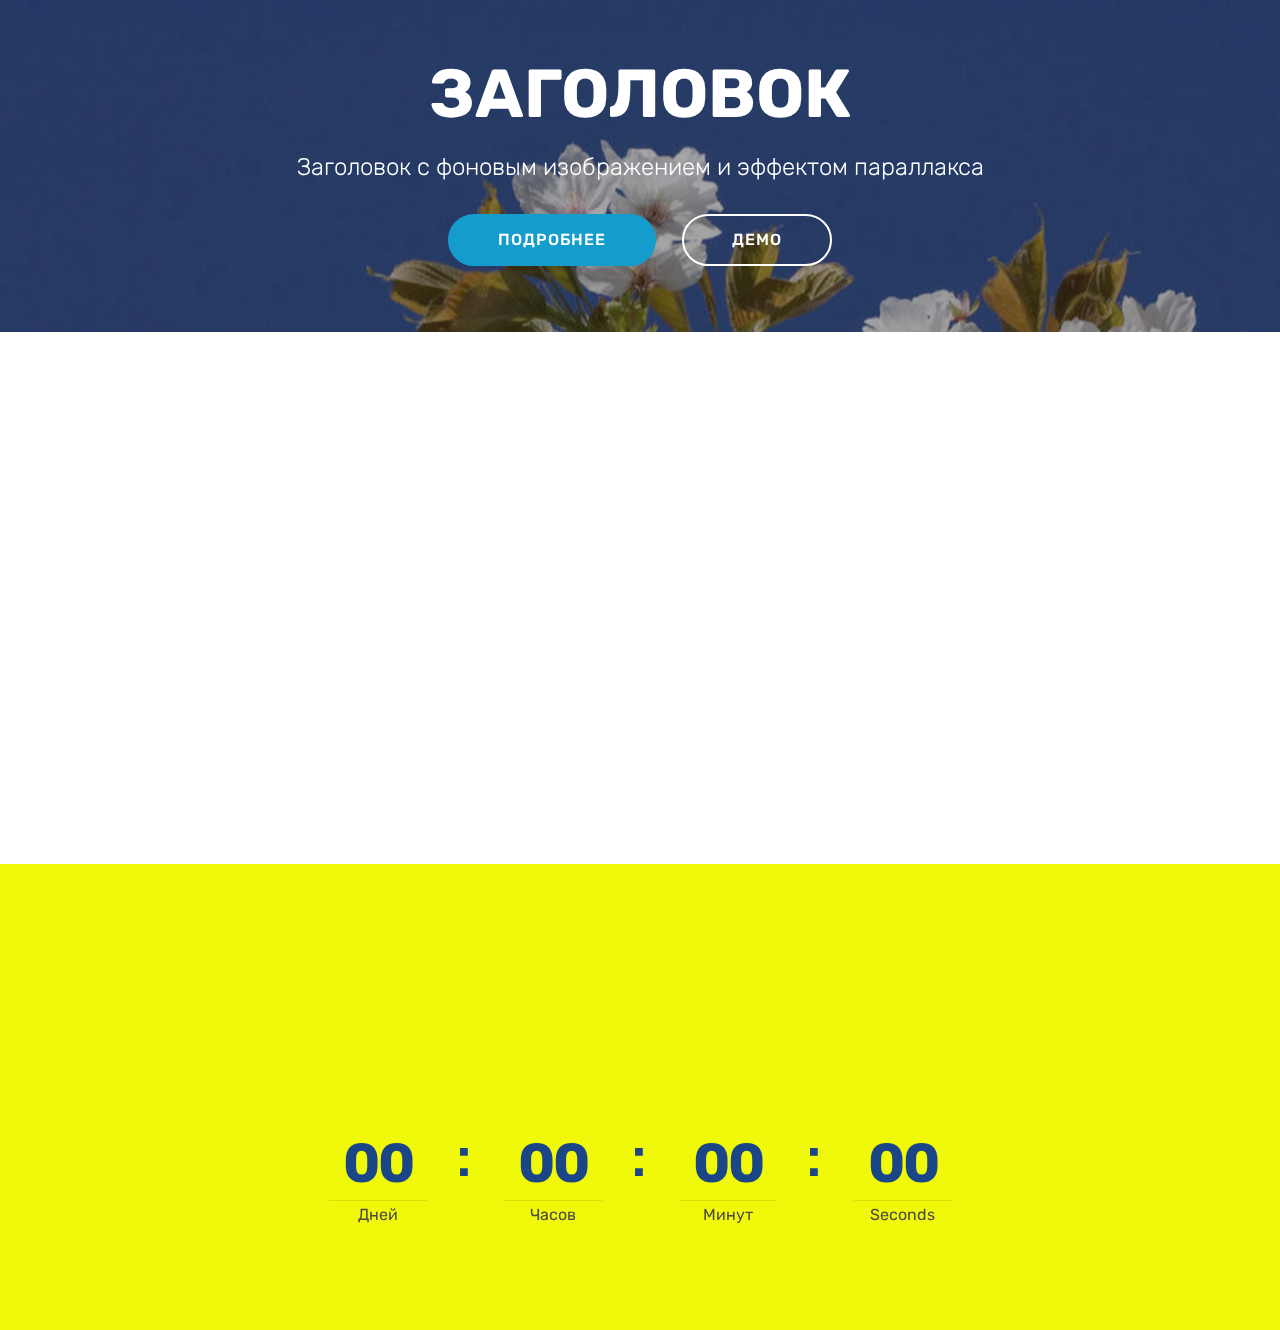
==== index.html @ d710094d "create github pages" ====
<!DOCTYPE html>
<html  >
<head>
  <!-- Site made with Mobirise Website Builder v4.9.6, https://mobirise.com -->
  <meta charset="UTF-8">
  <meta http-equiv="X-UA-Compatible" content="IE=edge">
  <meta name="generator" content="Mobirise v4.9.6, mobirise.com">
  <meta name="viewport" content="width=device-width, initial-scale=1, minimum-scale=1">
  <link rel="shortcut icon" href="assets/images/dizayni.ru-itunes-128x128.png" type="image/x-icon">
  <meta name="description" content="">
  
  <title>Тестовая страница</title>
  <link rel="stylesheet" href="assets/tether/tether.min.css">
  <link rel="stylesheet" href="assets/bootstrap/css/bootstrap.min.css">
  <link rel="stylesheet" href="assets/bootstrap/css/bootstrap-grid.min.css">
  <link rel="stylesheet" href="assets/bootstrap/css/bootstrap-reboot.min.css">
  <link rel="stylesheet" href="assets/animatecss/animate.min.css">
  <link rel="stylesheet" href="assets/theme/css/style.css">
  <link rel="stylesheet" href="assets/mobirise/css/mbr-additional.css" type="text/css">
  
  
  
</head>
<body>
  <section class="mbr-section content5 cid-rkLyUu34Sv mbr-parallax-background" id="content5-8">

    

    <div class="mbr-overlay" style="opacity: 0.4; background-color: rgb(35, 35, 35);">
    </div>

    <div class="container">
        <div class="media-container-row">
            <div class="title col-12 col-md-8">
                <h2 class="align-center mbr-bold mbr-white pb-3 mbr-fonts-style display-1">
                    ЗАГОЛОВОК
                </h2>
                <h3 class="mbr-section-subtitle align-center mbr-light mbr-white pb-3 mbr-fonts-style display-5">
                    Заголовок с фоновым изображением и эффектом параллакса
                </h3>
                
                <div class="mbr-section-btn align-center"><a class="btn btn-primary display-4" href="https://mobirise.co">ПОДРОБНЕЕ</a>
                    <a class="btn btn-white-outline display-4" href="https://mobirise.co">ДЕМО</a></div>
            </div>
        </div>
    </div>
</section>

<section class="engine"><a href="https://mobirise.info/l">free site templates</a></section><section class="cid-rkLtHoH36u" id="video1-3">

    
    
    <figure class="mbr-figure align-center container">
        <div class="video-block" style="width: 66%;">
            <div><iframe class="mbr-embedded-video" src="https://www.youtube.com/embed/PzGkDRF1ZFI?rel=0&amp;amp;showinfo=0&amp;autoplay=0&amp;loop=1&amp;playlist=PzGkDRF1ZFI" width="1280" height="720" frameborder="0" allowfullscreen></iframe></div>
        </div>
    </figure>
</section>

<section class="countdown1 cid-rkLwOmsMza" id="countdown1-7">
    
    
    
    <div class="container ">
        <h2 class="mbr-section-title pb-3 align-center mbr-fonts-style display-2">
            Таймер
        </h2>
        <h3 class="mbr-section-subtitle align-center mbr-fonts-style display-5"><strong>Внимание</strong> после окончание таймера цена выростит</h3>
        
    </div>
    <div class="container countdown-cont align-center">
        <div class="daysCountdown" title="Дней"></div>
        <div class="hoursCountdown" title="Часов"></div> 
        <div class="minutesCountdown" title="Минут"></div> 
        <div class="secondsCountdown" title="Seconds"></div>
        <div class="countdown pt-5 mt-2" data-due-date="2019/03/17"> 
        </div>
    </div>
</section>


  <script src="assets/web/assets/jquery/jquery.min.js"></script>
  <script src="assets/popper/popper.min.js"></script>
  <script src="assets/tether/tether.min.js"></script>
  <script src="assets/bootstrap/js/bootstrap.min.js"></script>
  <script src="assets/smoothscroll/smooth-scroll.js"></script>
  <script src="assets/parallax/jarallax.min.js"></script>
  <script src="assets/viewportchecker/jquery.viewportchecker.js"></script>
  <script src="assets/countdown/jquery.countdown.min.js"></script>
  <script src="assets/theme/js/script.js"></script>
  
  
  <input name="animation" type="hidden">
   <div id="scrollToTop" class="scrollToTop mbr-arrow-up"><a style="text-align: center;"><i class="mbr-arrow-up-icon mbr-arrow-up-icon-cm cm-icon cm-icon-smallarrow-up"></i></a></div>
  </body>
</html>
---- assets/theme/css/style.css ----
/*!
 * Mobirise v4 theme (https://mobirise.com/)
 * Copyright 2017 Mobirise
 */
section {
  background-color: #eeeeee; }

section,
.container,
.container-fluid {
  position: relative;
  word-wrap: break-word; }

a.mbr-iconfont:hover {
  text-decoration: none; }

.article .lead p, .article .lead ul, .article .lead ol, .article .lead pre, .article .lead blockquote {
  margin-bottom: 0; }

a {
  font-style: normal;
  font-weight: 400;
  cursor: pointer; }
  a, a:hover {
    text-decoration: none; }

figure {
  margin-bottom: 0; }

body {
  color: #232323; }

h1, h2, h3, h4, h5, h6,
.h1, .h2, .h3, .h4, .h5, .h6,
.display-1, .display-2, .display-3, .display-4 {
  line-height: 1;
  word-break: break-word;
  word-wrap: break-word; }

b, strong {
  font-weight: bold; }

blockquote {
  padding: 10px 0 10px 20px;
  position: relative;
  border-left: 2px solid;
  border-color: #ff3366; }

input:-webkit-autofill, input:-webkit-autofill:hover, input:-webkit-autofill:focus, input:-webkit-autofill:active {
  transition-delay: 9999s;
  transition-property: background-color, color; }

textarea[type="hidden"] {
  display: none; }

body {
  position: relative; }

section {
  background-position: 50% 50%;
  background-repeat: no-repeat;
  background-size: cover; }
  section .mbr-background-video,
  section .mbr-background-video-preview {
    position: absolute;
    bottom: 0;
    left: 0;
    right: 0;
    top: 0; }

.hidden {
  visibility: hidden; }

.mbr-z-index20 {
  z-index: 20; }

/*! Base colors */
.mbr-white {
  color: #ffffff; }

.mbr-black {
  color: #000000; }

.mbr-bg-white {
  background-color: #ffffff; }

.mbr-bg-black {
  background-color: #000000; }

/*! Text-aligns */
.align-left {
  text-align: left; }

.align-center {
  text-align: center; }

.align-right {
  text-align: right; }

@media (max-width: 767px) {
  .align-left, .align-center, .align-right, .mbr-section-btn, .mbr-section-title {
    text-align: center; } }
/*! Font-weight  */
.mbr-light {
  font-weight: 300; }

.mbr-regular {
  font-weight: 400; }

.mbr-semibold {
  font-weight: 500; }

.mbr-bold {
  font-weight: 700; }

/*! Media  */
.media-size-item {
  -webkit-flex: 1 1 auto;
  -moz-flex: 1 1 auto;
  -ms-flex: 1 1 auto;
  -o-flex: 1 1 auto;
  flex: 1 1 auto; }

.media-content {
  -webkit-flex-basis: 100%;
  flex-basis: 100%; }

.media-container-row {
  display: -ms-flexbox;
  display: -webkit-flex;
  display: flex;
  -webkit-flex-direction: row;
  -ms-flex-direction: row;
  flex-direction: row;
  -webkit-flex-wrap: wrap;
  -ms-flex-wrap: wrap;
  flex-wrap: wrap;
  -webkit-justify-content: center;
  -ms-flex-pack: center;
  justify-content: center;
  -webkit-align-content: center;
  -ms-flex-line-pack: center;
  align-content: center;
  -webkit-align-items: start;
  -ms-flex-align: start;
  align-items: start; }
  .media-container-row .media-size-item {
    width: 400px; }

.media-container-column {
  display: -ms-flexbox;
  display: -webkit-flex;
  display: flex;
  -webkit-flex-direction: column;
  -ms-flex-direction: column;
  flex-direction: column;
  -webkit-flex-wrap: wrap;
  -ms-flex-wrap: wrap;
  flex-wrap: wrap;
  -webkit-justify-content: center;
  -ms-flex-pack: center;
  justify-content: center;
  -webkit-align-content: center;
  -ms-flex-line-pack: center;
  align-content: center;
  -webkit-align-items: stretch;
  -ms-flex-align: stretch;
  align-items: stretch; }
  .media-container-column > * {
    width: 100%; }

@media (min-width: 992px) {
  .media-container-row {
    -webkit-flex-wrap: nowrap;
    -ms-flex-wrap: nowrap;
    flex-wrap: nowrap; } }
figure {
  overflow: hidden; }

figure[mbr-media-size] {
  transition: width 0.1s; }

.mbr-figure img, .mbr-figure iframe {
  display: block;
  width: 100%; }

.card {
  background-color: transparent;
  border: none; }

.card-img {
  text-align: center;
  flex-shrink: 0;
  -webkit-flex-shrink: 0; }

.media {
  max-width: 100%;
  margin: 0 auto; }

.mbr-figure {
  -ms-flex-item-align: center;
  -ms-grid-row-align: center;
  -webkit-align-self: center;
  align-self: center; }

.media-container > div {
  max-width: 100%; }

.mbr-figure img, .card-img img {
  width: 100%; }

@media (max-width: 991px) {
  .media-size-item {
    width: auto !important; }

  .media {
    width: auto; }

  .mbr-figure {
    width: 100% !important; } }
/*! Buttons */
.mbr-section-btn {
  margin-left: -.25rem;
  margin-right: -.25rem;
  font-size: 0; }

nav .mbr-section-btn {
  margin-left: 0rem;
  margin-right: 0rem; }

/*! Btn icon margin */
.btn .mbr-iconfont, .btn.btn-sm .mbr-iconfont {
  cursor: pointer;
  margin-right: 0.5rem; }

.btn.btn-md .mbr-iconfont, .btn.btn-md .mbr-iconfont {
  margin-right: 0.8rem; }

.mbr-regular {
  font-weight: 400; }

.mbr-semibold {
  font-weight: 500; }

.mbr-bold {
  font-weight: 700; }

[type="submit"] {
  -webkit-appearance: none; }

/*! Full-screen */
.mbr-fullscreen .mbr-overlay {
  min-height: 100vh; }

.mbr-fullscreen {
  display: flex;
  display: -webkit-flex;
  display: -moz-flex;
  display: -ms-flex;
  display: -o-flex;
  align-items: center;
  -webkit-align-items: center;
  min-height: 100vh;
  padding-top: 3rem;
  padding-bottom: 3rem; }

/*! Map */
.map {
  height: 25rem;
  position: relative; }
  .map iframe {
    width: 100%;
    height: 100%; }

/* Form */
.form-asterisk {
  font-family: initial;
  position: absolute;
  top: -2px;
  font-weight: normal; }

/*! Scroll to top arrow */
.mbr-arrow-up {
  bottom: 25px;
  right: 90px;
  position: fixed;
  text-align: right;
  z-index: 5000;
  color: #ffffff;
  font-size: 32px;
  transform: rotate(180deg);
  -webkit-transform: rotate(180deg); }

.mbr-arrow-up a {
  background: rgba(0, 0, 0, 0.2);
  border-radius: 3px;
  color: #fff;
  display: inline-block;
  height: 60px;
  width: 60px;
  outline-style: none !important;
  position: relative;
  text-decoration: none;
  transition: all .3s ease-in-out;
  cursor: pointer;
  text-align: center; }
  .mbr-arrow-up a:hover {
    background-color: rgba(0, 0, 0, 0.4); }
  .mbr-arrow-up a i {
    line-height: 60px; }

.mbr-arrow-up-icon {
  display: block;
  color: #fff; }

.mbr-arrow-up-icon::before {
  content: "\203a";
  display: inline-block;
  font-family: serif;
  font-size: 32px;
  line-height: 1;
  font-style: normal;
  position: relative;
  top: 6px;
  left: -4px;
  -webkit-transform: rotate(-90deg);
  transform: rotate(-90deg); }

/*! Arrow Down */
.mbr-arrow {
  position: absolute;
  bottom: 45px;
  left: 50%;
  width: 60px;
  height: 60px;
  cursor: pointer;
  background-color: rgba(80, 80, 80, 0.5);
  border-radius: 50%;
  -webkit-transform: translateX(-50%);
  transform: translateX(-50%); }
  .mbr-arrow > a {
    display: inline-block;
    text-decoration: none;
    outline-style: none;
    -webkit-animation: arrowdown 1.7s ease-in-out infinite;
    animation: arrowdown 1.7s ease-in-out infinite; }
    .mbr-arrow > a > i {
      position: absolute;
      top: -2px;
      left: 15px;
      font-size: 2rem; }

@keyframes arrowdown {
  0% {
    transform: translateY(0px);
    -webkit-transform: translateY(0px); }
  50% {
    transform: translateY(-5px);
    -webkit-transform: translateY(-5px); }
  100% {
    transform: translateY(0px);
    -webkit-transform: translateY(0px); } }
@-webkit-keyframes arrowdown {
  0% {
    transform: translateY(0px);
    -webkit-transform: translateY(0px); }
  50% {
    transform: translateY(-5px);
    -webkit-transform: translateY(-5px); }
  100% {
    transform: translateY(0px);
    -webkit-transform: translateY(0px); } }
@media (max-width: 500px) {
  .mbr-arrow-up {
    left: 50%;
    right: auto;
    transform: translateX(-50%) rotate(180deg);
    -webkit-transform: translateX(-50%) rotate(180deg); } }
/*Gradients animation*/
@keyframes gradient-animation {
  from {
    background-position: 0% 100%;
    animation-timing-function: ease-in-out; }
  to {
    background-position: 100% 0%;
    animation-timing-function: ease-in-out; } }
@-webkit-keyframes gradient-animation {
  from {
    background-position: 0% 100%;
    animation-timing-function: ease-in-out; }
  to {
    background-position: 100% 0%;
    animation-timing-function: ease-in-out; } }
.bg-gradient {
  background-size: 200% 200%;
  animation: gradient-animation 5s infinite alternate;
  -webkit-animation: gradient-animation 5s infinite alternate; }

.menu .navbar-brand {
  display: -webkit-flex; }
  .menu .navbar-brand span {
    display: flex;
    display: -webkit-flex; }
  .menu .navbar-brand .navbar-caption-wrap {
    display: -webkit-flex; }
  .menu .navbar-brand .navbar-logo img {
    display: -webkit-flex; }
@media (min-width: 768px) and (max-width: 991px) {
  .menu .navbar-toggleable-sm .navbar-nav {
    display: -webkit-box;
    display: -webkit-flex;
    display: -ms-flexbox; } }
@media (min-width: 992px) {
  .menu .navbar-nav.nav-dropdown {
    display: -webkit-flex; }
  .menu .navbar-toggleable-sm .navbar-collapse {
    display: -webkit-flex !important; } }
@media (max-width: 767px) {
  .menu .navbar-collapse {
    max-height: 80vh; }
  .menu .dropdown-menu {
    max-height: 60vh; } }

.navbar {
  display: -webkit-flex;
  -webkit-flex-wrap: wrap;
  -webkit-align-items: center;
  -webkit-justify-content: space-between; }

.navbar-collapse {
  -webkit-flex-basis: 100%;
  -webkit-flex-grow: 1;
  -webkit-align-items: center; }

.nav-dropdown .link {
  padding: .667em 1.667em !important;
  margin: 0 !important; }

.nav {
  display: -webkit-flex;
  -webkit-flex-wrap: wrap; }

.row {
  display: -webkit-flex;
  -webkit-flex-wrap: wrap; }

.justify-content-center {
  -webkit-justify-content: center; }

.form-inline {
  display: -webkit-flex;
  -webkit-flex-flow: row wrap;
  -webkit-align-items: center; }

.card-wrapper {
  -webkit-flex: 1; }

.carousel-control {
  z-index: 10;
  display: -webkit-flex;
  -webkit-align-items: center;
  -webkit-justify-content: center; }

.carousel-controls {
  display: -webkit-flex; }

.media {
  display: -webkit-flex; }

.jq-selectbox__select {
  padding: 1.07em .5em;
  position: absolute;
  top: 0;
  left: 0;
  width: 100%; }

.jq-selectbox__dropdown {
  position: absolute;
  top: 100% !important;
  left: 0 !important;
  width: 100% !important; }

.jq-selectbox__trigger-arrow {
  transform: translateY(-50%); }

.jq-selectbox li {
  padding: 1.07em .5em; }

/*# sourceMappingURL=style.css.map */
.engine {
	position: absolute;
	text-indent: -2400px;
	text-align: center;
	padding: 0;
	top: 0;
	left: -2400px;
}
---- assets/mobirise/css/mbr-additional.css ----
@import url(https://fonts.googleapis.com/css?family=Rubik:300,300i,400,400i,500,500i,700,700i,900,900i);





body {
  font-style: normal;
  line-height: 1.5;
}
.mbr-section-title {
  font-style: normal;
  line-height: 1.2;
}
.mbr-section-subtitle {
  line-height: 1.3;
}
.mbr-text {
  font-style: normal;
  line-height: 1.6;
}
.display-1 {
  font-family: 'Rubik', sans-serif;
  font-size: 4.25rem;
}
.display-1 > .mbr-iconfont {
  font-size: 6.8rem;
}
.display-2 {
  font-family: 'Rubik', sans-serif;
  font-size: 3rem;
}
.display-2 > .mbr-iconfont {
  font-size: 4.8rem;
}
.display-4 {
  font-family: 'Rubik', sans-serif;
  font-size: 1rem;
}
.display-4 > .mbr-iconfont {
  font-size: 1.6rem;
}
.display-5 {
  font-family: 'Rubik', sans-serif;
  font-size: 1.5rem;
}
.display-5 > .mbr-iconfont {
  font-size: 2.4rem;
}
.display-7 {
  font-family: 'Rubik', sans-serif;
  font-size: 1rem;
}
.display-7 > .mbr-iconfont {
  font-size: 1.6rem;
}
/* ---- Fluid typography for mobile devices ---- */
/* 1.4 - font scale ratio ( bootstrap == 1.42857 ) */
/* 100vw - current viewport width */
/* (48 - 20)  48 == 48rem == 768px, 20 == 20rem == 320px(minimal supported viewport) */
/* 0.65 - min scale variable, may vary */
@media (max-width: 768px) {
  .display-1 {
    font-size: 3.4rem;
    font-size: calc( 2.1374999999999997rem + (4.25 - 2.1374999999999997) * ((100vw - 20rem) / (48 - 20)));
    line-height: calc( 1.4 * (2.1374999999999997rem + (4.25 - 2.1374999999999997) * ((100vw - 20rem) / (48 - 20))));
  }
  .display-2 {
    font-size: 2.4rem;
    font-size: calc( 1.7rem + (3 - 1.7) * ((100vw - 20rem) / (48 - 20)));
    line-height: calc( 1.4 * (1.7rem + (3 - 1.7) * ((100vw - 20rem) / (48 - 20))));
  }
  .display-4 {
    font-size: 0.8rem;
    font-size: calc( 1rem + (1 - 1) * ((100vw - 20rem) / (48 - 20)));
    line-height: calc( 1.4 * (1rem + (1 - 1) * ((100vw - 20rem) / (48 - 20))));
  }
  .display-5 {
    font-size: 1.2rem;
    font-size: calc( 1.175rem + (1.5 - 1.175) * ((100vw - 20rem) / (48 - 20)));
    line-height: calc( 1.4 * (1.175rem + (1.5 - 1.175) * ((100vw - 20rem) / (48 - 20))));
  }
}
/* Buttons */
.btn {
  font-weight: 500;
  border-width: 2px;
  font-style: normal;
  letter-spacing: 1px;
  margin: .4rem .8rem;
  white-space: normal;
  -webkit-transition: all 0.3s ease-in-out;
  -moz-transition: all 0.3s ease-in-out;
  transition: all 0.3s ease-in-out;
  display: inline-flex;
  align-items: center;
  justify-content: center;
  word-break: break-word;
  -webkit-align-items: center;
  -webkit-justify-content: center;
  display: -webkit-inline-flex;
  padding: 1rem 3rem;
  border-radius: 3px;
}
.btn-sm {
  font-weight: 500;
  letter-spacing: 1px;
  -webkit-transition: all 0.3s ease-in-out;
  -moz-transition: all 0.3s ease-in-out;
  transition: all 0.3s ease-in-out;
  padding: 0.6rem 1.5rem;
  border-radius: 3px;
}
.btn-md {
  font-weight: 500;
  letter-spacing: 1px;
  margin: .4rem .8rem !important;
  -webkit-transition: all 0.3s ease-in-out;
  -moz-transition: all 0.3s ease-in-out;
  transition: all 0.3s ease-in-out;
  padding: 1rem 3rem;
  border-radius: 3px;
}
.btn-lg {
  font-weight: 500;
  letter-spacing: 1px;
  margin: .4rem .8rem !important;
  -webkit-transition: all 0.3s ease-in-out;
  -moz-transition: all 0.3s ease-in-out;
  transition: all 0.3s ease-in-out;
  padding: 1.2rem 3.2rem;
  border-radius: 3px;
}
.bg-primary {
  background-color: #149dcc !important;
}
.bg-success {
  background-color: #f7ed4a !important;
}
.bg-info {
  background-color: #82786e !important;
}
.bg-warning {
  background-color: #1a4587 !important;
}
.bg-danger {
  background-color: #b1a374 !important;
}
.btn-primary,
.btn-primary:active {
  background-color: #149dcc !important;
  border-color: #149dcc !important;
  color: #ffffff !important;
}
.btn-primary:hover,
.btn-primary:focus,
.btn-primary.focus,
.btn-primary.active {
  color: #ffffff !important;
  background-color: #0d6786 !important;
  border-color: #0d6786 !important;
}
.btn-primary.disabled,
.btn-primary:disabled {
  color: #ffffff !important;
  background-color: #0d6786 !important;
  border-color: #0d6786 !important;
}
.btn-secondary,
.btn-secondary:active {
  background-color: #ff3366 !important;
  border-color: #ff3366 !important;
  color: #ffffff !important;
}
.btn-secondary:hover,
.btn-secondary:focus,
.btn-secondary.focus,
.btn-secondary.active {
  color: #ffffff !important;
  background-color: #e50039 !important;
  border-color: #e50039 !important;
}
.btn-secondary.disabled,
.btn-secondary:disabled {
  color: #ffffff !important;
  background-color: #e50039 !important;
  border-color: #e50039 !important;
}
.btn-info,
.btn-info:active {
  background-color: #82786e !important;
  border-color: #82786e !important;
  color: #ffffff !important;
}
.btn-info:hover,
.btn-info:focus,
.btn-info.focus,
.btn-info.active {
  color: #ffffff !important;
  background-color: #59524b !important;
  border-color: #59524b !important;
}
.btn-info.disabled,
.btn-info:disabled {
  color: #ffffff !important;
  background-color: #59524b !important;
  border-color: #59524b !important;
}
.btn-success,
.btn-success:active {
  background-color: #f7ed4a !important;
  border-color: #f7ed4a !important;
  color: #3f3c03 !important;
}
.btn-success:hover,
.btn-success:focus,
.btn-success.focus,
.btn-success.active {
  color: #3f3c03 !important;
  background-color: #eadd0a !important;
  border-color: #eadd0a !important;
}
.btn-success.disabled,
.btn-success:disabled {
  color: #3f3c03 !important;
  background-color: #eadd0a !important;
  border-color: #eadd0a !important;
}
.btn-warning,
.btn-warning:active {
  background-color: #1a4587 !important;
  border-color: #1a4587 !important;
  color: #ffffff !important;
}
.btn-warning:hover,
.btn-warning:focus,
.btn-warning.focus,
.btn-warning.active {
  color: #ffffff !important;
  background-color: #0e2447 !important;
  border-color: #0e2447 !important;
}
.btn-warning.disabled,
.btn-warning:disabled {
  color: #ffffff !important;
  background-color: #0e2447 !important;
  border-color: #0e2447 !important;
}
.btn-danger,
.btn-danger:active {
  background-color: #b1a374 !important;
  border-color: #b1a374 !important;
  color: #ffffff !important;
}
.btn-danger:hover,
.btn-danger:focus,
.btn-danger.focus,
.btn-danger.active {
  color: #ffffff !important;
  background-color: #8b7d4e !important;
  border-color: #8b7d4e !important;
}
.btn-danger.disabled,
.btn-danger:disabled {
  color: #ffffff !important;
  background-color: #8b7d4e !important;
  border-color: #8b7d4e !important;
}
.btn-white {
  color: #333333 !important;
}
.btn-white,
.btn-white:active {
  background-color: #ffffff !important;
  border-color: #ffffff !important;
  color: #808080 !important;
}
.btn-white:hover,
.btn-white:focus,
.btn-white.focus,
.btn-white.active {
  color: #808080 !important;
  background-color: #d9d9d9 !important;
  border-color: #d9d9d9 !important;
}
.btn-white.disabled,
.btn-white:disabled {
  color: #808080 !important;
  background-color: #d9d9d9 !important;
  border-color: #d9d9d9 !important;
}
.btn-black,
.btn-black:active {
  background-color: #333333 !important;
  border-color: #333333 !important;
  color: #ffffff !important;
}
.btn-black:hover,
.btn-black:focus,
.btn-black.focus,
.btn-black.active {
  color: #ffffff !important;
  background-color: #0d0d0d !important;
  border-color: #0d0d0d !important;
}
.btn-black.disabled,
.btn-black:disabled {
  color: #ffffff !important;
  background-color: #0d0d0d !important;
  border-color: #0d0d0d !important;
}
.btn-primary-outline,
.btn-primary-outline:active {
  background: none;
  border-color: #0b566f;
  color: #0b566f;
}
.btn-primary-outline:hover,
.btn-primary-outline:focus,
.btn-primary-outline.focus,
.btn-primary-outline.active {
  color: #ffffff;
  background-color: #149dcc;
  border-color: #149dcc;
}
.btn-primary-outline.disabled,
.btn-primary-outline:disabled {
  color: #ffffff !important;
  background-color: #149dcc !important;
  border-color: #149dcc !important;
}
.btn-secondary-outline,
.btn-secondary-outline:active {
  background: none;
  border-color: #cc0033;
  color: #cc0033;
}
.btn-secondary-outline:hover,
.btn-secondary-outline:focus,
.btn-secondary-outline.focus,
.btn-secondary-outline.active {
  color: #ffffff;
  background-color: #ff3366;
  border-color: #ff3366;
}
.btn-secondary-outline.disabled,
.btn-secondary-outline:disabled {
  color: #ffffff !important;
  background-color: #ff3366 !important;
  border-color: #ff3366 !important;
}
.btn-info-outline,
.btn-info-outline:active {
  background: none;
  border-color: #4b453f;
  color: #4b453f;
}
.btn-info-outline:hover,
.btn-info-outline:focus,
.btn-info-outline.focus,
.btn-info-outline.active {
  color: #ffffff;
  background-color: #82786e;
  border-color: #82786e;
}
.btn-info-outline.disabled,
.btn-info-outline:disabled {
  color: #ffffff !important;
  background-color: #82786e !important;
  border-color: #82786e !important;
}
.btn-success-outline,
.btn-success-outline:active {
  background: none;
  border-color: #d2c609;
  color: #d2c609;
}
.btn-success-outline:hover,
.btn-success-outline:focus,
.btn-success-outline.focus,
.btn-success-outline.active {
  color: #3f3c03;
  background-color: #f7ed4a;
  border-color: #f7ed4a;
}
.btn-success-outline.disabled,
.btn-success-outline:disabled {
  color: #3f3c03 !important;
  background-color: #f7ed4a !important;
  border-color: #f7ed4a !important;
}
.btn-warning-outline,
.btn-warning-outline:active {
  background: none;
  border-color: #0a1931;
  color: #0a1931;
}
.btn-warning-outline:hover,
.btn-warning-outline:focus,
.btn-warning-outline.focus,
.btn-warning-outline.active {
  color: #ffffff;
  background-color: #1a4587;
  border-color: #1a4587;
}
.btn-warning-outline.disabled,
.btn-warning-outline:disabled {
  color: #ffffff !important;
  background-color: #1a4587 !important;
  border-color: #1a4587 !important;
}
.btn-danger-outline,
.btn-danger-outline:active {
  background: none;
  border-color: #7a6e45;
  color: #7a6e45;
}
.btn-danger-outline:hover,
.btn-danger-outline:focus,
.btn-danger-outline.focus,
.btn-danger-outline.active {
  color: #ffffff;
  background-color: #b1a374;
  border-color: #b1a374;
}
.btn-danger-outline.disabled,
.btn-danger-outline:disabled {
  color: #ffffff !important;
  background-color: #b1a374 !important;
  border-color: #b1a374 !important;
}
.btn-black-outline,
.btn-black-outline:active {
  background: none;
  border-color: #000000;
  color: #000000;
}
.btn-black-outline:hover,
.btn-black-outline:focus,
.btn-black-outline.focus,
.btn-black-outline.active {
  color: #ffffff;
  background-color: #333333;
  border-color: #333333;
}
.btn-black-outline.disabled,
.btn-black-outline:disabled {
  color: #ffffff !important;
  background-color: #333333 !important;
  border-color: #333333 !important;
}
.btn-white-outline,
.btn-white-outline:active,
.btn-white-outline.active {
  background: none;
  border-color: #ffffff;
  color: #ffffff;
}
.btn-white-outline:hover,
.btn-white-outline:focus,
.btn-white-outline.focus {
  color: #333333;
  background-color: #ffffff;
  border-color: #ffffff;
}
.text-primary {
  color: #149dcc !important;
}
.text-secondary {
  color: #ff3366 !important;
}
.text-success {
  color: #f7ed4a !important;
}
.text-info {
  color: #82786e !important;
}
.text-warning {
  color: #1a4587 !important;
}
.text-danger {
  color: #b1a374 !important;
}
.text-white {
  color: #ffffff !important;
}
.text-black {
  color: #000000 !important;
}
a.text-primary:hover,
a.text-primary:focus {
  color: #0b566f !important;
}
a.text-secondary:hover,
a.text-secondary:focus {
  color: #cc0033 !important;
}
a.text-success:hover,
a.text-success:focus {
  color: #d2c609 !important;
}
a.text-info:hover,
a.text-info:focus {
  color: #4b453f !important;
}
a.text-warning:hover,
a.text-warning:focus {
  color: #0a1931 !important;
}
a.text-danger:hover,
a.text-danger:focus {
  color: #7a6e45 !important;
}
a.text-white:hover,
a.text-white:focus {
  color: #b3b3b3 !important;
}
a.text-black:hover,
a.text-black:focus {
  color: #4d4d4d !important;
}
.alert-success {
  background-color: #70c770;
}
.alert-info {
  background-color: #82786e;
}
.alert-warning {
  background-color: #1a4587;
}
.alert-danger {
  background-color: #b1a374;
}
.mbr-section-btn a.btn:not(.btn-form) {
  border-radius: 100px;
}
.mbr-section-btn a.btn:not(.btn-form):hover,
.mbr-section-btn a.btn:not(.btn-form):focus {
  box-shadow: none !important;
}
.mbr-section-btn a.btn:not(.btn-form):hover,
.mbr-section-btn a.btn:not(.btn-form):focus {
  box-shadow: 0 10px 40px 0 rgba(0, 0, 0, 0.2) !important;
  -webkit-box-shadow: 0 10px 40px 0 rgba(0, 0, 0, 0.2) !important;
}
.mbr-gallery-filter li a {
  border-radius: 100px !important;
}
.mbr-gallery-filter li.active .btn {
  background-color: #149dcc;
  border-color: #149dcc;
  color: #ffffff;
}
.mbr-gallery-filter li.active .btn:focus {
  box-shadow: none;
}
.nav-tabs .nav-link {
  border-radius: 100px !important;
}
.btn-form {
  border-radius: 0;
}
.btn-form:hover {
  cursor: pointer;
}
a,
a:hover {
  color: #149dcc;
}
.mbr-plan-header.bg-primary .mbr-plan-subtitle,
.mbr-plan-header.bg-primary .mbr-plan-price-desc {
  color: #b4e6f8;
}
.mbr-plan-header.bg-success .mbr-plan-subtitle,
.mbr-plan-header.bg-success .mbr-plan-price-desc {
  color: #ffffff;
}
.mbr-plan-header.bg-info .mbr-plan-subtitle,
.mbr-plan-header.bg-info .mbr-plan-price-desc {
  color: #beb8b2;
}
.mbr-plan-header.bg-warning .mbr-plan-subtitle,
.mbr-plan-header.bg-warning .mbr-plan-price-desc {
  color: #4580db;
}
.mbr-plan-header.bg-danger .mbr-plan-subtitle,
.mbr-plan-header.bg-danger .mbr-plan-price-desc {
  color: #dfd9c6;
}
/* Scroll to top button*/
#scrollToTop a {
  border-radius: 100px;
}
#scrollToTop a i:before {
  content: '';
  position: absolute;
  height: 40%;
  top: 25%;
  background: #fff;
  width: 2px;
  left: calc(50% - 1px);
}
#scrollToTop a i:after {
  content: '';
  position: absolute;
  display: block;
  border-top: 2px solid #fff;
  border-right: 2px solid #fff;
  width: 40%;
  height: 40%;
  left: 30%;
  bottom: 30%;
  transform: rotate(135deg);
  -webkit-transform: rotate(135deg);
}
/* Others*/
.note-check a[data-value=Rubik] {
  font-style: normal;
}
.mbr-arrow a {
  color: #ffffff;
}
@media (max-width: 767px) {
  .mbr-arrow {
    display: none;
  }
}
.form-control-label {
  position: relative;
  cursor: pointer;
  margin-bottom: .357em;
  padding: 0;
}
.alert {
  color: #ffffff;
  border-radius: 0;
  border: 0;
  font-size: .875rem;
  line-height: 1.5;
  margin-bottom: 1.875rem;
  padding: 1.25rem;
  position: relative;
}
.alert.alert-form::after {
  background-color: inherit;
  bottom: -7px;
  content: "";
  display: block;
  height: 14px;
  left: 50%;
  margin-left: -7px;
  position: absolute;
  transform: rotate(45deg);
  width: 14px;
  -webkit-transform: rotate(45deg);
}
.form-control {
  background-color: #f5f5f5;
  box-shadow: none;
  color: #565656;
  font-family: 'Rubik', sans-serif;
  font-size: 1rem;
  line-height: 1.43;
  min-height: 3.5em;
  padding: 1.07em .5em;
}
.form-control > .mbr-iconfont {
  font-size: 1.6rem;
}
.form-control,
.form-control:focus {
  border: 1px solid #e8e8e8;
}
.form-active .form-control:invalid {
  border-color: red;
}
.mbr-overlay {
  background-color: #000;
  bottom: 0;
  left: 0;
  opacity: .5;
  position: absolute;
  right: 0;
  top: 0;
  z-index: 0;
  pointer-events: none;
}
blockquote {
  font-style: italic;
  padding: 10px 0 10px 20px;
  font-size: 1.09rem;
  position: relative;
  border-color: #149dcc;
  border-width: 3px;
}
ul,
ol,
pre,
blockquote {
  margin-bottom: 2.3125rem;
}
pre {
  background: #f4f4f4;
  padding: 10px 24px;
  white-space: pre-wrap;
}
.inactive {
  -webkit-user-select: none;
  -moz-user-select: none;
  -ms-user-select: none;
  user-select: none;
  pointer-events: none;
  -webkit-user-drag: none;
  user-drag: none;
}
.mbr-section__comments .row {
  justify-content: center;
  -webkit-justify-content: center;
}
/* Forms */
.mbr-form .btn {
  margin: .4rem 0;
}
.mbr-form .input-group-btn a.btn {
  border-radius: 100px !important;
}
.mbr-form .input-group-btn a.btn:hover {
  box-shadow: 0 10px 40px 0 rgba(0, 0, 0, 0.2);
}
.mbr-form .input-group-btn button[type="submit"] {
  border-radius: 100px !important;
  padding: 1rem 3rem;
}
.mbr-form .input-group-btn button[type="submit"]:hover {
  box-shadow: 0 10px 40px 0 rgba(0, 0, 0, 0.2);
}
.form2 .form-control {
  border-top-left-radius: 100px;
  border-bottom-left-radius: 100px;
}
.form2 .input-group-btn a.btn {
  border-top-left-radius: 0 !important;
  border-bottom-left-radius: 0 !important;
}
.form2 .input-group-btn button[type="submit"] {
  border-top-left-radius: 0 !important;
  border-bottom-left-radius: 0 !important;
}
.form3 input[type="email"] {
  border-radius: 100px !important;
}
@media (max-width: 349px) {
  .form2 input[type="email"] {
    border-radius: 100px !important;
  }
  .form2 .input-group-btn a.btn {
    border-radius: 100px !important;
  }
  .form2 .input-group-btn button[type="submit"] {
    border-radius: 100px !important;
  }
}
@media (max-width: 767px) {
  .btn {
    font-size: .75rem !important;
  }
  .btn .mbr-iconfont {
    font-size: 1rem !important;
  }
}
/* Social block */
.btn-social {
  font-size: 20px;
  border-radius: 50%;
  padding: 0;
  width: 44px;
  height: 44px;
  line-height: 44px;
  text-align: center;
  position: relative;
  border: 2px solid #c0a375;
  border-color: #149dcc;
  color: #232323;
  cursor: pointer;
}
.btn-social i {
  top: 0;
  line-height: 44px;
  width: 44px;
}
.btn-social:hover {
  color: #fff;
  background: #149dcc;
}
.btn-social + .btn {
  margin-left: .1rem;
}
/* Footer */
.mbr-footer-content li::before,
.mbr-footer .mbr-contacts li::before {
  background: #149dcc;
}
.mbr-footer-content li a:hover,
.mbr-footer .mbr-contacts li a:hover {
  color: #149dcc;
}
.footer3 input[type="email"],
.footer4 input[type="email"] {
  border-radius: 100px !important;
}
.footer3 .input-group-btn a.btn,
.footer4 .input-group-btn a.btn {
  border-radius: 100px !important;
}
.footer3 .input-group-btn button[type="submit"],
.footer4 .input-group-btn button[type="submit"] {
  border-radius: 100px !important;
}
/* Headers*/
.header13 .form-inline input[type="email"],
.header14 .form-inline input[type="email"] {
  border-radius: 100px;
}
.header13 .form-inline input[type="text"],
.header14 .form-inline input[type="text"] {
  border-radius: 100px;
}
.header13 .form-inline input[type="tel"],
.header14 .form-inline input[type="tel"] {
  border-radius: 100px;
}
.header13 .form-inline a.btn,
.header14 .form-inline a.btn {
  border-radius: 100px;
}
.header13 .form-inline button,
.header14 .form-inline button {
  border-radius: 100px !important;
}
.offset-1 {
  margin-left: 8.33333%;
}
.offset-2 {
  margin-left: 16.66667%;
}
.offset-3 {
  margin-left: 25%;
}
.offset-4 {
  margin-left: 33.33333%;
}
.offset-5 {
  margin-left: 41.66667%;
}
.offset-6 {
  margin-left: 50%;
}
.offset-7 {
  margin-left: 58.33333%;
}
.offset-8 {
  margin-left: 66.66667%;
}
.offset-9 {
  margin-left: 75%;
}
.offset-10 {
  margin-left: 83.33333%;
}
.offset-11 {
  margin-left: 91.66667%;
}
@media (min-width: 576px) {
  .offset-sm-0 {
    margin-left: 0%;
  }
  .offset-sm-1 {
    margin-left: 8.33333%;
  }
  .offset-sm-2 {
    margin-left: 16.66667%;
  }
  .offset-sm-3 {
    margin-left: 25%;
  }
  .offset-sm-4 {
    margin-left: 33.33333%;
  }
  .offset-sm-5 {
    margin-left: 41.66667%;
  }
  .offset-sm-6 {
    margin-left: 50%;
  }
  .offset-sm-7 {
    margin-left: 58.33333%;
  }
  .offset-sm-8 {
    margin-left: 66.66667%;
  }
  .offset-sm-9 {
    margin-left: 75%;
  }
  .offset-sm-10 {
    margin-left: 83.33333%;
  }
  .offset-sm-11 {
    margin-left: 91.66667%;
  }
}
@media (min-width: 768px) {
  .offset-md-0 {
    margin-left: 0%;
  }
  .offset-md-1 {
    margin-left: 8.33333%;
  }
  .offset-md-2 {
    margin-left: 16.66667%;
  }
  .offset-md-3 {
    margin-left: 25%;
  }
  .offset-md-4 {
    margin-left: 33.33333%;
  }
  .offset-md-5 {
    margin-left: 41.66667%;
  }
  .offset-md-6 {
    margin-left: 50%;
  }
  .offset-md-7 {
    margin-left: 58.33333%;
  }
  .offset-md-8 {
    margin-left: 66.66667%;
  }
  .offset-md-9 {
    margin-left: 75%;
  }
  .offset-md-10 {
    margin-left: 83.33333%;
  }
  .offset-md-11 {
    margin-left: 91.66667%;
  }
}
@media (min-width: 992px) {
  .offset-lg-0 {
    margin-left: 0%;
  }
  .offset-lg-1 {
    margin-left: 8.33333%;
  }
  .offset-lg-2 {
    margin-left: 16.66667%;
  }
  .offset-lg-3 {
    margin-left: 25%;
  }
  .offset-lg-4 {
    margin-left: 33.33333%;
  }
  .offset-lg-5 {
    margin-left: 41.66667%;
  }
  .offset-lg-6 {
    margin-left: 50%;
  }
  .offset-lg-7 {
    margin-left: 58.33333%;
  }
  .offset-lg-8 {
    margin-left: 66.66667%;
  }
  .offset-lg-9 {
    margin-left: 75%;
  }
  .offset-lg-10 {
    margin-left: 83.33333%;
  }
  .offset-lg-11 {
    margin-left: 91.66667%;
  }
}
@media (min-width: 1200px) {
  .offset-xl-0 {
    margin-left: 0%;
  }
  .offset-xl-1 {
    margin-left: 8.33333%;
  }
  .offset-xl-2 {
    margin-left: 16.66667%;
  }
  .offset-xl-3 {
    margin-left: 25%;
  }
  .offset-xl-4 {
    margin-left: 33.33333%;
  }
  .offset-xl-5 {
    margin-left: 41.66667%;
  }
  .offset-xl-6 {
    margin-left: 50%;
  }
  .offset-xl-7 {
    margin-left: 58.33333%;
  }
  .offset-xl-8 {
    margin-left: 66.66667%;
  }
  .offset-xl-9 {
    margin-left: 75%;
  }
  .offset-xl-10 {
    margin-left: 83.33333%;
  }
  .offset-xl-11 {
    margin-left: 91.66667%;
  }
}
.navbar-toggler {
  -webkit-align-self: flex-start;
  -ms-flex-item-align: start;
  align-self: flex-start;
  padding: 0.25rem 0.75rem;
  font-size: 1.25rem;
  line-height: 1;
  background: transparent;
  border: 1px solid transparent;
  -webkit-border-radius: 0.25rem;
  border-radius: 0.25rem;
}
.navbar-toggler:focus,
.navbar-toggler:hover {
  text-decoration: none;
}
.navbar-toggler-icon {
  display: inline-block;
  width: 1.5em;
  height: 1.5em;
  vertical-align: middle;
  content: "";
  background: no-repeat center center;
  -webkit-background-size: 100% 100%;
  -o-background-size: 100% 100%;
  background-size: 100% 100%;
}
.navbar-toggler-left {
  position: absolute;
  left: 1rem;
}
.navbar-toggler-right {
  position: absolute;
  right: 1rem;
}
@media (max-width: 575px) {
  .navbar-toggleable .navbar-nav .dropdown-menu {
    position: static;
    float: none;
  }
  .navbar-toggleable > .container {
    padding-right: 0;
    padding-left: 0;
  }
}
@media (min-width: 576px) {
  .navbar-toggleable {
    -webkit-box-orient: horizontal;
    -webkit-box-direction: normal;
    -webkit-flex-direction: row;
    -ms-flex-direction: row;
    flex-direction: row;
    -webkit-flex-wrap: nowrap;
    -ms-flex-wrap: nowrap;
    flex-wrap: nowrap;
    -webkit-box-align: center;
    -webkit-align-items: center;
    -ms-flex-align: center;
    align-items: center;
  }
  .navbar-toggleable .navbar-nav {
    -webkit-box-orient: horizontal;
    -webkit-box-direction: normal;
    -webkit-flex-direction: row;
    -ms-flex-direction: row;
    flex-direction: row;
  }
  .navbar-toggleable .navbar-nav .nav-link {
    padding-right: .5rem;
    padding-left: .5rem;
  }
  .navbar-toggleable > .container {
    display: -webkit-box;
    display: -webkit-flex;
    display: -ms-flexbox;
    display: flex;
    -webkit-flex-wrap: nowrap;
    -ms-flex-wrap: nowrap;
    flex-wrap: nowrap;
    -webkit-box-align: center;
    -webkit-align-items: center;
    -ms-flex-align: center;
    align-items: center;
  }
  .navbar-toggleable .navbar-collapse {
    display: -webkit-box !important;
    display: -webkit-flex !important;
    display: -ms-flexbox !important;
    display: flex !important;
    width: 100%;
  }
  .navbar-toggleable .navbar-toggler {
    display: none;
  }
}
@media (max-width: 767px) {
  .navbar-toggleable-sm .navbar-nav .dropdown-menu {
    position: static;
    float: none;
  }
  .navbar-toggleable-sm > .container {
    padding-right: 0;
    padding-left: 0;
  }
}
@media (min-width: 768px) {
  .navbar-toggleable-sm {
    -webkit-box-orient: horizontal;
    -webkit-box-direction: normal;
    -webkit-flex-direction: row;
    -ms-flex-direction: row;
    flex-direction: row;
    -webkit-flex-wrap: nowrap;
    -ms-flex-wrap: nowrap;
    flex-wrap: nowrap;
    -webkit-box-align: center;
    -webkit-align-items: center;
    -ms-flex-align: center;
    align-items: center;
  }
  .navbar-toggleable-sm .navbar-nav {
    -webkit-box-orient: horizontal;
    -webkit-box-direction: normal;
    -webkit-flex-direction: row;
    -ms-flex-direction: row;
    flex-direction: row;
  }
  .navbar-toggleable-sm .navbar-nav .nav-link {
    padding-right: .5rem;
    padding-left: .5rem;
  }
  .navbar-toggleable-sm > .container {
    display: -webkit-box;
    display: -webkit-flex;
    display: -ms-flexbox;
    display: flex;
    -webkit-flex-wrap: nowrap;
    -ms-flex-wrap: nowrap;
    flex-wrap: nowrap;
    -webkit-box-align: center;
    -webkit-align-items: center;
    -ms-flex-align: center;
    align-items: center;
  }
  .navbar-toggleable-sm .navbar-collapse {
    display: none;
    width: 100%;
  }
  .navbar-toggleable-sm .navbar-toggler {
    display: none;
  }
}
@media (max-width: 991px) {
  .navbar-toggleable-md .navbar-nav .dropdown-menu {
    position: static;
    float: none;
  }
  .navbar-toggleable-md > .container {
    padding-right: 0;
    padding-left: 0;
  }
}
@media (min-width: 992px) {
  .navbar-toggleable-md {
    -webkit-box-orient: horizontal;
    -webkit-box-direction: normal;
    -webkit-flex-direction: row;
    -ms-flex-direction: row;
    flex-direction: row;
    -webkit-flex-wrap: nowrap;
    -ms-flex-wrap: nowrap;
    flex-wrap: nowrap;
    -webkit-box-align: center;
    -webkit-align-items: center;
    -ms-flex-align: center;
    align-items: center;
  }
  .navbar-toggleable-md .navbar-nav {
    -webkit-box-orient: horizontal;
    -webkit-box-direction: normal;
    -webkit-flex-direction: row;
    -ms-flex-direction: row;
    flex-direction: row;
  }
  .navbar-toggleable-md .navbar-nav .nav-link {
    padding-right: .5rem;
    padding-left: .5rem;
  }
  .navbar-toggleable-md > .container {
    display: -webkit-box;
    display: -webkit-flex;
    display: -ms-flexbox;
    display: flex;
    -webkit-flex-wrap: nowrap;
    -ms-flex-wrap: nowrap;
    flex-wrap: nowrap;
    -webkit-box-align: center;
    -webkit-align-items: center;
    -ms-flex-align: center;
    align-items: center;
  }
  .navbar-toggleable-md .navbar-collapse {
    display: -webkit-box !important;
    display: -webkit-flex !important;
    display: -ms-flexbox !important;
    display: flex !important;
    width: 100%;
  }
  .navbar-toggleable-md .navbar-toggler {
    display: none;
  }
}
@media (max-width: 1199px) {
  .navbar-toggleable-lg .navbar-nav .dropdown-menu {
    position: static;
    float: none;
  }
  .navbar-toggleable-lg > .container {
    padding-right: 0;
    padding-left: 0;
  }
}
@media (min-width: 1200px) {
  .navbar-toggleable-lg {
    -webkit-box-orient: horizontal;
    -webkit-box-direction: normal;
    -webkit-flex-direction: row;
    -ms-flex-direction: row;
    flex-direction: row;
    -webkit-flex-wrap: nowrap;
    -ms-flex-wrap: nowrap;
    flex-wrap: nowrap;
    -webkit-box-align: center;
    -webkit-align-items: center;
    -ms-flex-align: center;
    align-items: center;
  }
  .navbar-toggleable-lg .navbar-nav {
    -webkit-box-orient: horizontal;
    -webkit-box-direction: normal;
    -webkit-flex-direction: row;
    -ms-flex-direction: row;
    flex-direction: row;
  }
  .navbar-toggleable-lg .navbar-nav .nav-link {
    padding-right: .5rem;
    padding-left: .5rem;
  }
  .navbar-toggleable-lg > .container {
    display: -webkit-box;
    display: -webkit-flex;
    display: -ms-flexbox;
    display: flex;
    -webkit-flex-wrap: nowrap;
    -ms-flex-wrap: nowrap;
    flex-wrap: nowrap;
    -webkit-box-align: center;
    -webkit-align-items: center;
    -ms-flex-align: center;
    align-items: center;
  }
  .navbar-toggleable-lg .navbar-collapse {
    display: -webkit-box !important;
    display: -webkit-flex !important;
    display: -ms-flexbox !important;
    display: flex !important;
    width: 100%;
  }
  .navbar-toggleable-lg .navbar-toggler {
    display: none;
  }
}
.navbar-toggleable-xl {
  -webkit-box-orient: horizontal;
  -webkit-box-direction: normal;
  -webkit-flex-direction: row;
  -ms-flex-direction: row;
  flex-direction: row;
  -webkit-flex-wrap: nowrap;
  -ms-flex-wrap: nowrap;
  flex-wrap: nowrap;
  -webkit-box-align: center;
  -webkit-align-items: center;
  -ms-flex-align: center;
  align-items: center;
}
.navbar-toggleable-xl .navbar-nav .dropdown-menu {
  position: static;
  float: none;
}
.navbar-toggleable-xl > .container {
  padding-right: 0;
  padding-left: 0;
}
.navbar-toggleable-xl .navbar-nav {
  -webkit-box-orient: horizontal;
  -webkit-box-direction: normal;
  -webkit-flex-direction: row;
  -ms-flex-direction: row;
  flex-direction: row;
}
.navbar-toggleable-xl .navbar-nav .nav-link {
  padding-right: .5rem;
  padding-left: .5rem;
}
.navbar-toggleable-xl > .container {
  display: -webkit-box;
  display: -webkit-flex;
  display: -ms-flexbox;
  display: flex;
  -webkit-flex-wrap: nowrap;
  -ms-flex-wrap: nowrap;
  flex-wrap: nowrap;
  -webkit-box-align: center;
  -webkit-align-items: center;
  -ms-flex-align: center;
  align-items: center;
}
.navbar-toggleable-xl .navbar-collapse {
  display: -webkit-box !important;
  display: -webkit-flex !important;
  display: -ms-flexbox !important;
  display: flex !important;
  width: 100%;
}
.navbar-toggleable-xl .navbar-toggler {
  display: none;
}
.card-img {
  width: auto;
}
.menu .navbar.collapsed:not(.beta-menu) {
  flex-direction: column;
  -webkit-flex-direction: column;
}
.carousel-item.active,
.carousel-item-next,
.carousel-item-prev {
  display: -webkit-box;
  display: -webkit-flex;
  display: -ms-flexbox;
  display: flex;
}
.note-air-layout .dropup .dropdown-menu,
.note-air-layout .navbar-fixed-bottom .dropdown .dropdown-menu {
  bottom: initial !important;
}
html,
body {
  height: auto;
  min-height: 100vh;
}
.dropup .dropdown-toggle::after {
  display: none;
}
@media screen and (-ms-high-contrast: active), (-ms-high-contrast: none) {
  .card-wrapper {
    flex: auto!important;
  }
}
.jq-selectbox li:hover,
.jq-selectbox li.selected {
  background-color: #149dcc;
  color: #ffffff;
}
.jq-selectbox .jq-selectbox__trigger-arrow {
  border-top-color: contrast(currentColor, #000000, #ffffff, 30%);
}
.jq-selectbox:hover .jq-selectbox__trigger-arrow {
  border-top-color: #149dcc;
}
.cid-rkLyUu34Sv {
  padding-top: 60px;
  padding-bottom: 60px;
  background-image: url("../../../assets/images/-mg-3606-1280x853.jpg");
}
.cid-rkLyUu34Sv H2 {
  text-align: center;
}
.cid-rkLtHoH36u {
  background: #ffffff;
  padding-top: 60px;
  padding-bottom: 60px;
}
.cid-rkLtHoH36u .video-block {
  margin: auto;
}
@media (max-width: 768px) {
  .cid-rkLtHoH36u .video-block {
    width: 100% !important;
  }
}
.cid-rkLwOmsMza {
  padding-top: 90px;
  padding-bottom: 90px;
  background-color: #f1f90a;
}
.cid-rkLwOmsMza .mbr-section-subtitle {
  color: #f30d0d;
  font-weight: 300;
}
.cid-rkLwOmsMza .number-wrap {
  color: #4f4943;
  border-color: rgba(255, 255, 255, 0.15);
  position: relative;
  display: inline-block;
  text-align: center;
  padding: 5px 10px 13px 10px;
  margin: 0;
  min-width: 118px;
  border-radius: 2px;
  max-width: 100%;
}
.cid-rkLwOmsMza .number {
  font-style: normal;
  font-weight: 700;
  font-size: 55px;
  text-transform: none;
  letter-spacing: -2px;
  word-spacing: 0;
  line-height: 1.3;
  color: #1a4587;
}
.cid-rkLwOmsMza .period {
  display: block;
  padding-top: 2px;
  border-top: 1px solid rgba(0, 0, 0, 0.1);
}
.cid-rkLwOmsMza .dot {
  position: absolute;
  top: -10px;
  right: -1em;
  width: 1em;
  display: block;
  height: 83%;
  overflow: hidden;
  font-style: normal;
  font-weight: 700;
  font-size: 55px;
  line-height: 89.65px;
  text-transform: none;
  letter-spacing: 0;
  word-spacing: 0;
  color: #1a4587;
}
.cid-rkLwOmsMza .countdown-cont {
  max-width: 700px;
  margin: 0 auto;
}
@media (max-width: 768px) {
  .cid-rkLwOmsMza .dot {
    display: none;
  }
}
@media (max-width: 543px) {
  .cid-rkLwOmsMza .number-wrap {
    margin-bottom: 15px;
  }
}
@media (max-width: 550px) {
  .cid-rkLwOmsMza .col-xs-3 {
    padding-left: 0;
    padding-right: 0;
    max-width: 25%;
    flex: 0 0 25%;
  }
  .cid-rkLwOmsMza .number-wrap {
    min-width: auto;
  }
}
@media (max-width: 440px) {
  .cid-rkLwOmsMza .number,
  .cid-rkLwOmsMza .dot {
    font-size: 40px;
  }
}
@media (max-width: 380px) {
  .cid-rkLwOmsMza .period {
    font-size: 0.8rem;
  }
}
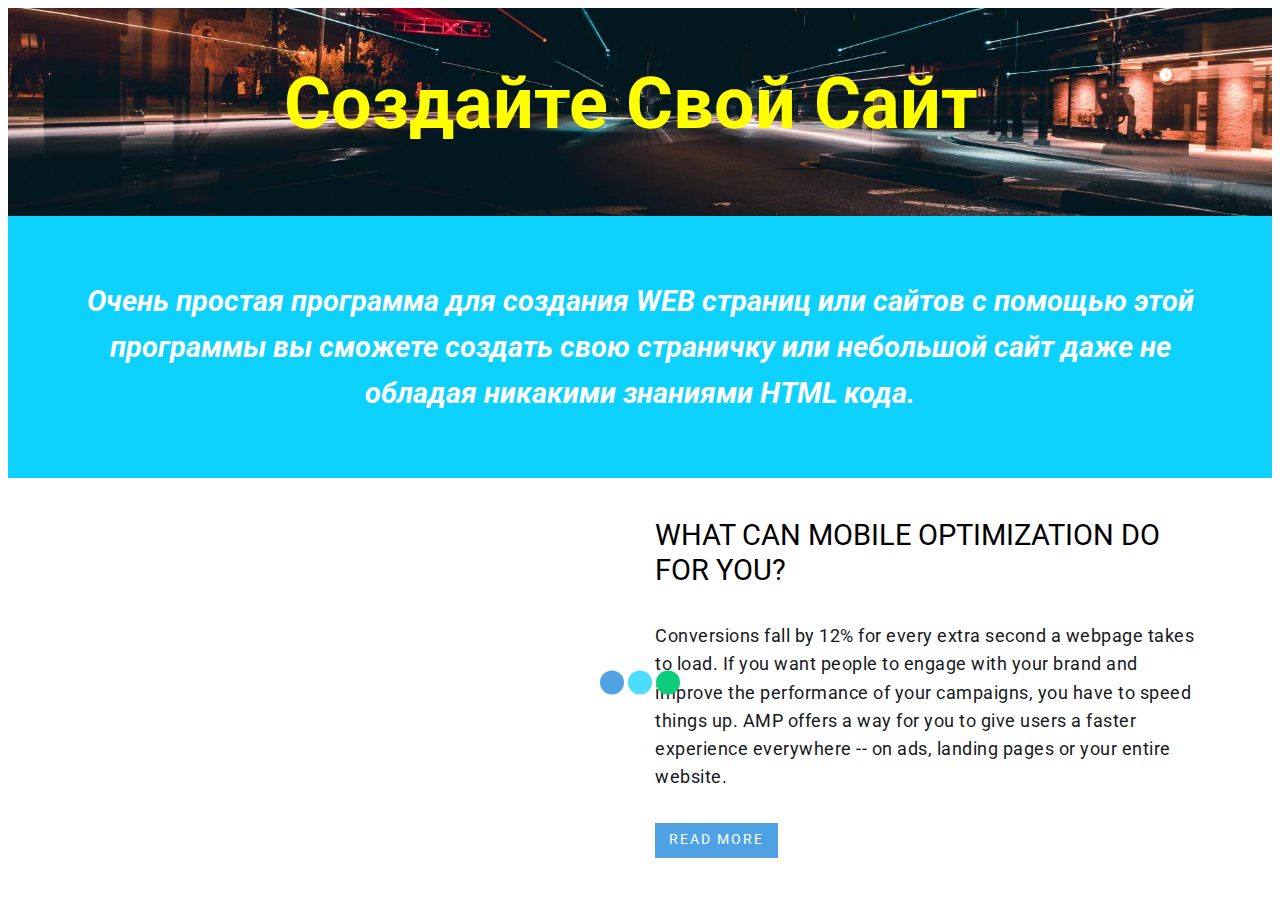
==== commit 252fa93a: "create github pages" ====
--- a/index.html
+++ b/index.html
@@ -1,96 +1,86 @@
 <!DOCTYPE html>
-<html  >
+<html amp >
 <head>
   <!-- Site made with Mobirise Website Builder v4.9.6, https://mobirise.com -->
   <meta charset="UTF-8">
   <meta http-equiv="X-UA-Compatible" content="IE=edge">
   <meta name="generator" content="Mobirise v4.9.6, mobirise.com">
   <meta name="viewport" content="width=device-width, initial-scale=1, minimum-scale=1">
-  <link rel="shortcut icon" href="assets/images/dizayni.ru-itunes-128x128.png" type="image/x-icon">
+  <link rel="shortcut icon" href="assets/images/logo.png" type="image/x-icon">
   <meta name="description" content="">
   
-  <title>Тестовая страница</title>
-  <link rel="stylesheet" href="assets/tether/tether.min.css">
-  <link rel="stylesheet" href="assets/bootstrap/css/bootstrap.min.css">
-  <link rel="stylesheet" href="assets/bootstrap/css/bootstrap-grid.min.css">
-  <link rel="stylesheet" href="assets/bootstrap/css/bootstrap-reboot.min.css">
-  <link rel="stylesheet" href="assets/animatecss/animate.min.css">
-  <link rel="stylesheet" href="assets/theme/css/style.css">
-  <link rel="stylesheet" href="assets/mobirise/css/mbr-additional.css" type="text/css">
+  <title>Home</title>
   
+<link rel="canonical" href="https://aleksej88.github.io/www/">
+ <style amp-boilerplate>body{-webkit-animation:-amp-start 8s steps(1,end) 0s 1 normal both;-moz-animation:-amp-start 8s steps(1,end) 0s 1 normal both;-ms-animation:-amp-start 8s steps(1,end) 0s 1 normal both;animation:-amp-start 8s steps(1,end) 0s 1 normal both}@-webkit-keyframes -amp-start{from{visibility:hidden}to{visibility:visible}}@-moz-keyframes -amp-start{from{visibility:hidden}to{visibility:visible}}@-ms-keyframes -amp-start{from{visibility:hidden}to{visibility:visible}}@-o-keyframes -amp-start{from{visibility:hidden}to{visibility:visible}}@keyframes -amp-start{from{visibility:hidden}to{visibility:visible}}</style>
+<noscript><style amp-boilerplate>body{-webkit-animation:none;-moz-animation:none;-ms-animation:none;animation:none}</style></noscript>
+<link href="https://fonts.googleapis.com/css?family=Roboto:100,100i,300,300i,400,400i,500,500i,700,700i,900,900i&subset=cyrillic" rel="stylesheet">
+ 
+ <style amp-custom> 
+div,span,h1,h2,h3,h4,h5,h6,p,blockquote,a,ol,ul,li,figcaption{font: inherit;}*{-webkit-box-sizing: border-box;box-sizing: border-box;}body{position: relative;font-style: normal;line-height: 1.5;}section{background-color: #eeeeee;background-position: 50% 50%;background-repeat: no-repeat;background-size: cover;}section,.container,.container-fluid{position: relative;word-wrap: break-word;}a.mbr-iconfont:hover{text-decoration: none;}h1,h2,h3{margin: auto;}h1,h3,p{padding: 10px 0;margin-bottom: 15px;}p,li,blockquote{color: #15181b;letter-spacing: 0.5px;line-height: 1.7;}ul,ol,pre,blockquote{margin-bottom: 0;margin-top: 0;}pre{background: #f4f4f4;padding: 10px 24px;white-space: pre-wrap;}p{margin-top: 0;}a{font-style: normal;font-weight: 400;cursor: pointer;}a,a:hover{text-decoration: none;}figure{margin-bottom: 0;}h1,h2,h3,h4,h5,h6,.h1,.h2,.h3,.h4,.h5,.h6,.display-1,.display-2,.display-3,.display-4{line-height: 1;word-break: break-word;word-wrap: break-word;}b,strong{font-weight: bold;}blockquote{padding: 10px 0 10px 20px;position: relative;border-left: 3px solid;}input:-webkit-autofill,input:-webkit-autofill:hover,input:-webkit-autofill:focus,input:-webkit-autofill:active{-webkit-transition-delay: 9999s;transition-delay: 9999s;-webkit-transition-property: background-color,color;-o-transition-property: background-color,color;transition-property: background-color,color;}html,body{height: auto;min-height: 100vh;}.mbr-section-title{font-style: normal;line-height: 1.2;}.mbr-section-subtitle{line-height: 1.3;}.mbr-text{font-style: normal;line-height: 1.6;}.btn{font-weight: 400;border-width: 2px;border-style: solid;font-style: normal;letter-spacing: 2px;margin: .4rem .5rem;white-space: normal;-webkit-transition: all .3s ease-in-out,-webkit-box-shadow 2s ease-in-out;transition: all .3s ease-in-out,-webkit-box-shadow 2s ease-in-out;-o-transition: all .3s ease-in-out,box-shadow 2s ease-in-out;transition: all .3s ease-in-out,box-shadow 2s ease-in-out;transition: all .3s ease-in-out,box-shadow 2s ease-in-out,-webkit-box-shadow 2s ease-in-out;display: -webkit-inline-box;display: -ms-inline-flexbox;display: inline-flex;-webkit-box-align: center;-ms-flex-align: center;align-items: center;-webkit-box-pack: center;-ms-flex-pack: center;justify-content: center;word-break: break-word;-webkit-align-items: center;-webkit-justify-content: center;display: -webkit-inline-flex;}.btn-form{border-radius: 0;}.btn-form:hover{cursor: pointer;}input,textarea{padding: 15px 0.5rem;margin: 0.5rem;}.mbr-figure img,.mbr-figure iframe{display: block;width: 100%;}.card{background-color: transparent;border: none;}.card-wrapper{-webkit-box-flex: 1;-webkit-flex: 1;}.card-img{text-align: center;-ms-flex-negative: 0;flex-shrink: 0;-webkit-flex-shrink: 0;}.media{max-width: 100%;margin: 0 auto;}.mbr-figure{-ms-flex-item-align: center;-ms-grid-row-align: center;-webkit-align-self: center;align-self: center;}.media-container > div{max-width: 100%;}.mbr-figure img,.card-img img{width: 100%;}@media (max-width: 991px){.media-size-item{width: auto;}.media{width: auto;}.mbr-figure{width: 100%;}}section.slider .amp-carousel-button{cursor: pointer;}amp-image-lightbox a.control{position: absolute;width: 32px;height: 32px;right: 16px;top: 16px;z-index: 1000;}amp-image-lightbox a.control .close{position: relative;}amp-image-lightbox a.control .close:before,amp-image-lightbox a.control .close:after{position: absolute;left: 15px;content: ' ';height: 33px;width: 2px;background-color: #fff;}amp-image-lightbox a.control .close:before{-webkit-transform: rotate(45deg);-ms-transform: rotate(45deg);transform: rotate(45deg);}amp-image-lightbox a.control .close:after{-webkit-transform: rotate(-45deg);-ms-transform: rotate(-45deg);transform: rotate(-45deg);}.hidden{visibility: hidden;}.super-hide{display: none;}.inactive{-webkit-user-select: none;-moz-user-select: none;-ms-user-select: none;user-select: none;pointer-events: none;-webkit-user-drag: none;user-drag: none;}textarea[type="hidden"]{display: none;}#scrollToTop{display: none;}.popover-content ul.show{min-height: 155px;}.mbr-white{color: #ffffff;}.mbr-black{color: #000000;}.mbr-bg-white{background-color: #ffffff;}.mbr-bg-black{background-color: #000000;}.align-left{text-align: left;}.align-center{text-align: center;}.align-right{text-align: right;}@media (max-width: 767px){.align-left,.align-center,.align-right,.mbr-section-btn,.mbr-section-title{text-align: center;}}.mbr-light{font-weight: 300;}.mbr-regular{font-weight: 400;}.mbr-semibold{font-weight: 500;}.mbr-bold{font-weight: 700;}.mbr-section-btn{margin-left: -.25rem;margin-right: -.25rem;font-size: 0;}nav .mbr-section-btn{margin-left: 0rem;margin-right: 0rem;}.btn .mbr-iconfont,.btn.btn-sm .mbr-iconfont{cursor: pointer;margin-right: 0.5rem;}.btn.btn-md .mbr-iconfont,.btn.btn-md .mbr-iconfont{margin-right: 0.8rem;}[type="submit"]{-webkit-appearance: none;}.google-map{height: 400px;position: relative;width: 100%;}.google-map iframe{height: 100%;width: 100%;}.google-map [data-state-details]{color: #6b6763;font-family: Montserrat;height: 1.5em;margin-top: -0.75em;padding-left: 1.25rem;padding-right: 1.25rem;position: absolute;text-align: center;top: 50%;width: 100%;}.google-map[data-state]{background: #e9e5dc;}.google-map[data-state="loading"] [data-state-details]{display: none;}.map-placeholder{display: none;}.mbr-fullscreen .mbr-overlay{height: 100vh;}.mbr-fullscreen{display: -webkit-box;display: -ms-flexbox;display: flex;display: -moz-flex;display: -ms-flex;display: -o-flex;-webkit-box-align: center;-ms-flex-align: center;align-items: center;-webkit-align-items: center;height: 100vh;-webkit-box-sizing: border-box;box-sizing: border-box;padding-top: 3rem;padding-bottom: 3rem;}.mbr-overlay{bottom: 0;left: 0;position: absolute;right: 0;top: 0;z-index: 0;}section.sidebar-open:before{content: '';position: fixed;top: 0;bottom: 0;right: 0;left: 0;background-color: rgba(0,0,0,0.2);z-index: 1040;}amp-img img{max-height: 100%;max-width: 100%;}img.mbr-temp{width: 100%;}.is-builder .nodisplay + img[async],.is-builder .nodisplay + img[decoding="async"],.is-builder amp-img > a + img[async],.is-builder amp-img > a + img[decoding="async"]{display: none;}html:not(.is-builder) amp-img > a{position: absolute;top: 0;bottom: 0;left: 0;right: 0;z-index: 1;}.is-builder .temp-amp-sizer{position: absolute;}.is-builder section.slider .icon-wrap,.is-builder section[class*="gallery"] .icon-wrap{pointer-events: all;}.is-builder amp-youtube .temp-amp-sizer,.is-builder amp-vimeo .temp-amp-sizer{position: static;}.is-builder section.horizontal-menu .ampstart-btn{display: none;}@media (max-width: 991px){.is-builder section.horizontal-menu .navbar-toggler{display: block;}}.is-builder section.horizontal-menu .dropdown-menu{z-index: auto;opacity: 1;pointer-events: auto;}.is-builder section.horizontal-menu .nav-dropdown .link.dropdown-toggle[aria-expanded="true"]{margin-right: 0;padding: 0.667em 1em;}.mobirise-spinner{position: absolute;top: 50%;left: 40%;margin-left: 10%;-webkit-transform: translate3d(-50%,-50%,0);z-index: 4;}.mobirise-spinner em{width: 24px;height: 24px;border-radius: 100%;display: inline-block;-webkit-animation: slide 1s infinite;}.mobirise-spinner em:nth-child(1){-webkit-animation-delay: 0.1s;}.mobirise-spinner em:nth-child(2){-webkit-animation-delay: 0.2s;}.mobirise-spinner em:nth-child(3){-webkit-animation-delay: 0.3s;}@-webkit-keyframes slide{0%{-webkit-transform: scale(1);}50%{opacity: 0.3;-webkit-transform: scale(2);}100%{-webkit-transform: scale(1);}}@keyframes slide{0%{-webkit-transform: scale(1);}50%{opacity: 0.3;-webkit-transform: scale(2);}100%{-webkit-transform: scale(1);}}.mobirise-loader .amp-active > div{display: none;}.mbr-container{max-width: 800px;padding: 0 10px;margin: 0 auto;position: relative;}.container{padding-right: 15px;padding-left: 15px;width: 100%;margin-right: auto;margin-left: auto;}@media (max-width: 767px){.container{max-width: 540px;}}@media (min-width: 768px){.container{max-width: 720px;}}@media (min-width: 992px){.container{max-width: 960px;}}@media (min-width: 1200px){.container{max-width: 1140px;}}.mbr-row{display: -webkit-box;display: -ms-flexbox;display: flex;-ms-flex-wrap: wrap;flex-wrap: wrap;margin-right: -15px;margin-left: -15px;}.mbr-justify-content-center{-webkit-box-pack: center;-ms-flex-pack: center;justify-content: center;-webkit-justify-content: center;}@media (max-width: 767px){.mbr-col-sm-12{-ms-flex: 0 0 100%;-webkit-box-flex: 0;flex: 0 0 100%;max-width: 100%;padding-right: 15px;padding-left: 15px;-webkit-flex: 0 0 100%;}.mbr-row{margin: 0;}}@media (min-width: 768px){.mbr-col-md-3{-ms-flex: 0 0 25%;-webkit-box-flex: 0;flex: 0 0 25%;max-width: 25%;padding-right: 15px;padding-left: 15px;-webkit-flex: 0 0 25%;}.mbr-col-md-4{-ms-flex: 0 0 33.333333%;-webkit-box-flex: 0;flex: 0 0 33.333333%;max-width: 33.333333%;padding-right: 15px;padding-left: 15px;-webkit-flex: 0 0 33.333333%;}.mbr-col-md-5{-ms-flex: 0 0 41.666667%;-webkit-box-flex: 0;flex: 0 0 41.666667%;max-width: 41.666667%;padding-right: 15px;padding-left: 15px;-webkit-flex: 0 0 41.666667%;}.mbr-col-md-6{-ms-flex: 0 0 50%;-webkit-box-flex: 0;flex: 0 0 50%;max-width: 50%;padding-right: 15px;padding-left: 15px;-webkit-flex: 0 0 50%;}.mbr-col-md-7{-ms-flex: 0 0 58.333333%;-webkit-box-flex: 0;flex: 0 0 58.333333%;max-width: 58.333333%;padding-right: 15px;padding-left: 15px;-webkit-flex: 0 0 58.333333%;}.mbr-col-md-8{-ms-flex: 0 0 66.666667%;-webkit-box-flex: 0;flex: 0 0 66.666667%;max-width: 66.666667%;padding-left: 15px;padding-right: 15px;-webkit-flex: 0 0 66.666667%;}.mbr-col-md-10{-ms-flex: 0 0 83.333333%;-webkit-box-flex: 0;flex: 0 0 83.333333%;max-width: 83.333333%;padding-left: 15px;padding-right: 15px;-webkit-flex: 0 0 83.333333%;}.mbr-col-md-12{-ms-flex: 0 0 100%;-webkit-box-flex: 0;flex: 0 0 100%;max-width: 100%;padding-right: 15px;padding-left: 15px;-webkit-flex: 0 0 100%;}}@media (min-width: 992px){.mbr-col-lg-2{-ms-flex: 0 0 16.666667%;-webkit-box-flex: 0;flex: 0 0 16.666667%;max-width: 16.666667%;padding-right: 15px;padding-left: 15px;-webkit-flex: 0 0 16.666667%;}.mbr-col-lg-3{-ms-flex: 0 0 25%;-webkit-box-flex: 0;flex: 0 0 25%;max-width: 25%;padding-right: 15px;padding-left: 15px;-webkit-flex: 0 0 25%;}.mbr-col-lg-4{-ms-flex: 0 0 33.33%;-webkit-box-flex: 0;flex: 0 0 33.33%;max-width: 33.33%;padding-right: 15px;padding-left: 15px;-webkit-flex: 0 0 33.33%;}.mbr-col-lg-5{-ms-flex: 0 0 41.666%;-webkit-box-flex: 0;flex: 0 0 41.666%;max-width: 41.666%;padding-right: 15px;padding-left: 15px;-webkit-flex: 0 0 41.666%;}.mbr-col-lg-6{-ms-flex: 0 0 50%;-webkit-box-flex: 0;flex: 0 0 50%;max-width: 50%;padding-right: 15px;padding-left: 15px;-webkit-flex: 0 0 50%;}.mbr-col-lg-8{-ms-flex: 0 0 66.666667%;-webkit-box-flex: 0;flex: 0 0 66.666667%;max-width: 66.666667%;padding-left: 15px;padding-right: 15px;-webkit-flex: 0 0 66.666667%;}.mbr-col-lg-10{-ms-flex: 0 0 83.3333%;-webkit-box-flex: 0;flex: 0 0 83.3333%;max-width: 83.3333%;padding-right: 15px;padding-left: 15px;-webkit-flex: 0 0 83.3333%;}.mbr-col-lg-12{-ms-flex: 0 0 100%;-webkit-box-flex: 0;flex: 0 0 100%;max-width: 100%;padding-right: 15px;padding-left: 15px;-webkit-flex: 0 0 100%;}}@media (min-width: 1200px){.mbr-col-xl-7{-ms-flex: 0 0 58.333333%;-webkit-box-flex: 0;flex: 0 0 58.333333%;max-width: 58.333333%;padding-right: 15px;padding-left: 15px;-webkit-flex: 0 0 58.333333%;}.mbr-col-xl-8{-ms-flex: 0 0 66.666667%;-webkit-box-flex: 0;flex: 0 0 66.666667%;max-width: 66.666667%;padding-left: 15px;padding-right: 15px;-webkit-flex: 0 0 66.666667%;}}amp-sidebar{background: transparent;}#scrollToTopMarker{position: absolute;width: 0px;height: 0px;top: 300px;}#scrollToTopButton{position: fixed;bottom: 25px;right: 25px;opacity: .4;z-index: 5000;font-size: 32px;height: 60px;width: 60px;border: none;border-radius: 3px;cursor: pointer;}#scrollToTopButton:focus{outline: none;}#scrollToTopButton a:before{content: '';position: absolute;height: 40%;top: 36%;width: 2px;left: calc(50% - 1px);}#scrollToTopButton a:after{content: '';position: absolute;border-top: 2px solid;border-right: 2px solid;width: 40%;height: 40%;left: calc(30% - 1px);bottom: 30%;-ms-transform: rotate(-45deg);transform: rotate(-45deg);-webkit-transform: rotate(-45deg);}.is-builder #scrollToTopButton a:after{left: 30%;}
+body{font-family: Roboto;}blockquote{border-color: #4ea2e3;}.display-1{font-family: 'Roboto',sans-serif;font-size: 4.5rem;}.display-2{font-family: 'Roboto',sans-serif;font-size: 2.2rem;}.display-4{font-family: 'Roboto',sans-serif;font-size: 0.9rem;}.display-5{font-family: 'Roboto',sans-serif;font-size: 1.8rem;}.display-7{font-family: 'Roboto',sans-serif;font-size: 1.1rem;}input,textarea{font-family: 'Roboto',sans-serif;font-size: 0.9rem;}.display-1 .mbr-iconfont-btn{font-size: 4.5rem;width: 4.5rem;}.display-2 .mbr-iconfont-btn{font-size: 2.2rem;width: 2.2rem;}.display-4 .mbr-iconfont-btn{font-size: 0.9rem;width: 0.9rem;}.display-5 .mbr-iconfont-btn{font-size: 1.8rem;width: 1.8rem;}.display-7 .mbr-iconfont-btn{font-size: 1.1rem;width: 1.1rem;}@media (max-width: 768px){.display-1{font-size: 3.6rem;font-size: calc( 2.225rem + (4.5 - 2.225) * ((100vw - 20rem) / (48 - 20)));line-height: calc( 1.4 * (2.225rem + (4.5 - 2.225) * ((100vw - 20rem) / (48 - 20))));}.display-2{font-size: 1.76rem;font-size: calc( 1.42rem + (2.2 - 1.42) * ((100vw - 20rem) / (48 - 20)));line-height: calc( 1.4 * (1.42rem + (2.2 - 1.42) * ((100vw - 20rem) / (48 - 20))));}.display-4{font-size: 0.72rem;font-size: calc( 0.965rem + (0.9 - 0.965) * ((100vw - 20rem) / (48 - 20)));line-height: calc( 1.4 * (0.965rem + (0.9 - 0.965) * ((100vw - 20rem) / (48 - 20))));}.display-5{font-size: 1.44rem;font-size: calc( 1.28rem + (1.8 - 1.28) * ((100vw - 20rem) / (48 - 20)));line-height: calc( 1.4 * (1.28rem + (1.8 - 1.28) * ((100vw - 20rem) / (48 - 20))));}}.btn{padding: 1rem 2rem;border-radius: 0px;}.btn-sm{border-width: 1px;padding: 0.6rem 0.8rem;border-radius: 0px;}.btn-md{font-weight: 600;padding: 1rem 2rem;border-radius: 0px;}.bg-primary{background-color: #4ea2e3;}.bg-success{background-color: #0dcd7b;}.bg-info{background-color: #8282e7;}.bg-warning{background-color: #767676;}.bg-danger{background-color: #a0a0a0;}.btn-primary,.btn-primary:active,.btn-primary.active{background-color: #4ea2e3;border-color: #4ea2e3;color: #ffffff;}.btn-primary:hover,.btn-primary:focus,.btn-primary.focus{color: #ffffff;background-color: #1f7dc5;border-color: #1f7dc5;}.btn-primary.disabled,.btn-primary:disabled{color: #ffffff;background-color: #1f7dc5;border-color: #1f7dc5;}.btn-secondary,.btn-secondary:active,.btn-secondary.active{background-color: #4addff;border-color: #4addff;color: #003c4a;}.btn-secondary:hover,.btn-secondary:focus,.btn-secondary.focus{color: #003c4a;background-color: #00cdfd;border-color: #00cdfd;}.btn-secondary.disabled,.btn-secondary:disabled{color: #003c4a;background-color: #00cdfd;border-color: #00cdfd;}.btn-info,.btn-info:active,.btn-info.active{background-color: #8282e7;border-color: #8282e7;color: #ffffff;}.btn-info:hover,.btn-info:focus,.btn-info.focus{color: #ffffff;background-color: #4242db;border-color: #4242db;}.btn-info.disabled,.btn-info:disabled{color: #ffffff;background-color: #4242db;border-color: #4242db;}.btn-success,.btn-success:active,.btn-success.active{background-color: #0dcd7b;border-color: #0dcd7b;color: #ffffff;}.btn-success:hover,.btn-success:focus,.btn-success.focus{color: #ffffff;background-color: #088550;border-color: #088550;}.btn-success.disabled,.btn-success:disabled{color: #ffffff;background-color: #088550;border-color: #088550;}.btn-warning,.btn-warning:active,.btn-warning.active{background-color: #767676;border-color: #767676;color: #ffffff;}.btn-warning:hover,.btn-warning:focus,.btn-warning.focus{color: #ffffff;background-color: #505050;border-color: #505050;}.btn-warning.disabled,.btn-warning:disabled{color: #ffffff;background-color: #505050;border-color: #505050;}.btn-danger,.btn-danger:active,.btn-danger.active{background-color: #a0a0a0;border-color: #a0a0a0;color: #ffffff;}.btn-danger:hover,.btn-danger:focus,.btn-danger.focus{color: #ffffff;background-color: #7a7a7a;border-color: #7a7a7a;}.btn-danger.disabled,.btn-danger:disabled{color: #ffffff;background-color: #7a7a7a;border-color: #7a7a7a;}.btn-black,.btn-black:active,.btn-black.active{background-color: #333333;border-color: #333333;color: #ffffff;}.btn-black:hover,.btn-black:focus,.btn-black.focus{color: #ffffff;background-color: #0d0d0d;border-color: #0d0d0d;}.btn-black.disabled,.btn-black:disabled{color: #ffffff;background-color: #0d0d0d;border-color: #0d0d0d;}.btn-white,.btn-white:active,.btn-white.active{background-color: #ffffff;border-color: #ffffff;color: #808080;}.btn-white:hover,.btn-white:focus,.btn-white.focus{color: #808080;background-color: #d9d9d9;border-color: #d9d9d9;}.btn-white.disabled,.btn-white:disabled{color: #808080;background-color: #d9d9d9;border-color: #d9d9d9;}.btn-white,.btn-white:active,.btn-white.active{color: #333333;}.btn-white:hover,.btn-white:focus,.btn-white.focus{color: #333333;}.btn-white.disabled,.btn-white:disabled{color: #333333;}.btn-primary-outline,.btn-primary-outline:active,.btn-primary-outline.active{background: none;border-color: #1c6faf;color: #1c6faf;}.btn-primary-outline:hover,.btn-primary-outline:focus,.btn-primary-outline.focus{color: #ffffff;background-color: #4ea2e3;border-color: #4ea2e3;}.btn-primary-outline.disabled,.btn-primary-outline:disabled{color: #ffffff;background-color: #4ea2e3;border-color: #4ea2e3;}.btn-secondary-outline,.btn-secondary-outline:active,.btn-secondary-outline.active{background: none;border-color: #00b8e3;color: #00b8e3;}.btn-secondary-outline:hover,.btn-secondary-outline:focus,.btn-secondary-outline.focus{color: #003c4a;background-color: #4addff;border-color: #4addff;}.btn-secondary-outline.disabled,.btn-secondary-outline:disabled{color: #003c4a;background-color: #4addff;border-color: #4addff;}.btn-info-outline,.btn-info-outline:active,.btn-info-outline.active{background: none;border-color: #2c2cd7;color: #2c2cd7;}.btn-info-outline:hover,.btn-info-outline:focus,.btn-info-outline.focus{color: #ffffff;background-color: #8282e7;border-color: #8282e7;}.btn-info-outline.disabled,.btn-info-outline:disabled{color: #ffffff;background-color: #8282e7;border-color: #8282e7;}.btn-success-outline,.btn-success-outline:active,.btn-success-outline.active{background: none;border-color: #076d41;color: #076d41;}.btn-success-outline:hover,.btn-success-outline:focus,.btn-success-outline.focus{color: #ffffff;background-color: #0dcd7b;border-color: #0dcd7b;}.btn-success-outline.disabled,.btn-success-outline:disabled{color: #ffffff;background-color: #0dcd7b;border-color: #0dcd7b;}.btn-warning-outline,.btn-warning-outline:active,.btn-warning-outline.active{background: none;border-color: #434343;color: #434343;}.btn-warning-outline:hover,.btn-warning-outline:focus,.btn-warning-outline.focus{color: #ffffff;background-color: #767676;border-color: #767676;}.btn-warning-outline.disabled,.btn-warning-outline:disabled{color: #ffffff;background-color: #767676;border-color: #767676;}.btn-danger-outline,.btn-danger-outline:active,.btn-danger-outline.active{background: none;border-color: #6d6d6d;color: #6d6d6d;}.btn-danger-outline:hover,.btn-danger-outline:focus,.btn-danger-outline.focus{color: #ffffff;background-color: #a0a0a0;border-color: #a0a0a0;}.btn-danger-outline.disabled,.btn-danger-outline:disabled{color: #ffffff;background-color: #a0a0a0;border-color: #a0a0a0;}.btn-black-outline,.btn-black-outline:active,.btn-black-outline.active{background: none;border-color: #000000;color: #000000;}.btn-black-outline:hover,.btn-black-outline:focus,.btn-black-outline.focus{color: #ffffff;background-color: #333333;border-color: #333333;}.btn-black-outline.disabled,.btn-black-outline:disabled{color: #ffffff;background-color: #333333;border-color: #333333;}.btn-white-outline,.btn-white-outline:active,.btn-white-outline.active{background: none;border-color: #ffffff;color: #ffffff;}.btn-white-outline:hover,.btn-white-outline:focus,.btn-white-outline.focus{color: #333333;background-color: #ffffff;border-color: #ffffff;}.text-primary{color: #4ea2e3;}.text-secondary{color: #4addff;}.text-success{color: #0dcd7b;}.text-info{color: #8282e7;}.text-warning{color: #767676;}.text-danger{color: #a0a0a0;}.text-white{color: #ffffff;}.text-black{color: #000000;}a.text-primary:hover,a.text-primary:focus{color: #1c6faf;}a.text-secondary:hover,a.text-secondary:focus{color: #00b8e3;}a.text-success:hover,a.text-success:focus{color: #076d41;}a.text-info:hover,a.text-info:focus{color: #2c2cd7;}a.text-warning:hover,a.text-warning:focus{color: #434343;}a.text-danger:hover,a.text-danger:focus{color: #6d6d6d;}a.text-white:hover,a.text-white:focus{color: #b3b3b3;}a.text-black:hover,a.text-black:focus{color: #4d4d4d;}.alert-success{background-color: #0dcd7b;}.alert-info{background-color: #8282e7;}.alert-warning{background-color: #767676;}.alert-danger{background-color: #a0a0a0;}a,a:hover{color: #4ea2e3;}.mbr-plan-header.bg-primary .mbr-plan-subtitle,.mbr-plan-header.bg-primary .mbr-plan-price-desc{color: #feffff;}.mbr-plan-header.bg-success .mbr-plan-subtitle,.mbr-plan-header.bg-success .mbr-plan-price-desc{color: #acfad9;}.mbr-plan-header.bg-info .mbr-plan-subtitle,.mbr-plan-header.bg-info .mbr-plan-price-desc{color: #ffffff;}.mbr-plan-header.bg-warning .mbr-plan-subtitle,.mbr-plan-header.bg-warning .mbr-plan-price-desc{color: #b6b6b6;}.mbr-plan-header.bg-danger .mbr-plan-subtitle,.mbr-plan-header.bg-danger .mbr-plan-price-desc{color: #e0e0e0;}.mobirise-spinner em:nth-child(1){background: #4ea2e3;}.mobirise-spinner em:nth-child(2){background: #4addff;}.mobirise-spinner em:nth-child(3){background: #0dcd7b;}#scrollToTopMarker{display: none;}#scrollToTopButton{background-color: #4ea2e3;}#scrollToTopButton a:before{background: #ffffff;}#scrollToTopButton a:after{border-top-color: #ffffff;border-right-color: #ffffff;}.cid-rkSBGSjwiB{padding-top: 60px;padding-bottom: 60px;background-image: url("assets/images/background6.jpg");}.cid-rkSBGSjwiB .mbr-title{padding-bottom: 1rem;color: #ffff00;}.cid-rkSBGSjwiB .mbr-section-btn{padding-top: 1.5rem;}.cid-rkSBN86JlW{padding-top: 30px;padding-bottom: 30px;background-color: #0dd1ff;}.cid-rkSBN86JlW .mbr-text{padding: 2rem 0;}.cid-rkSBN86JlW .mbr-text I{color: #ff1d00;}.cid-rkSBSGLERd{padding-top: 30px;padding-bottom: 30px;background-color: #ffffff;}.cid-rkSBSGLERd .text-block{margin: auto;}.cid-rkSBSGLERd amp-img{text-align: center;}@media (min-width: 768px){.cid-rkSBSGLERd .image-block{padding-right: 2rem;}}@media (max-width: 767px){.cid-rkSBSGLERd .image-block{padding-bottom: 1rem;}}.cid-rkSBSGLERd .btn{margin: .4rem 4px;}
+.engine{position: absolute;text-indent: -2400px;text-align: center;padding: 0;top: 0;left: -2400px;}[class*="-iconfont"]{display: inline-flex;}</style>
+ 
+  <script async  src="https://cdn.ampproject.org/v0.js"></script>
+  <script async custom-element="amp-analytics" src="https://cdn.ampproject.org/v0/amp-analytics-0.1.js"></script>
   
   
 </head>
 <body>
-  <section class="mbr-section content5 cid-rkLyUu34Sv mbr-parallax-background" id="content5-8">
+  <section class="mbr-section content19 cid-rkSBGSjwiB" id="content19-3">
 
     
 
-    <div class="mbr-overlay" style="opacity: 0.4; background-color: rgb(35, 35, 35);">
+    <div class="mbr-container">
+        <h2 class="mbr-title align-center mbr-fonts-style mbr-bold mbr-white display-1">Создайте Свой Сайт&nbsp;</h2>
+        
+        
     </div>
+</section>
+
+<section class="engine"><a href="https://mobirise.info/z">best html templates</a></section><section class="content16 mbr-section article cid-rkSBN86JlW" id="content16-4">
+    
+     
 
     <div class="container">
-        <div class="media-container-row">
-            <div class="title col-12 col-md-8">
-                <h2 class="align-center mbr-bold mbr-white pb-3 mbr-fonts-style display-1">
-                    ЗАГОЛОВОК
-                </h2>
-                <h3 class="mbr-section-subtitle align-center mbr-light mbr-white pb-3 mbr-fonts-style display-5">
-                    Заголовок с фоновым изображением и эффектом параллакса
+        <div class="mbr-text align-center mbr-fonts-style mbr-white mbr-bold display-5"><em>Очень простая программа для создания WEB страниц или сайтов с помощью этой программы вы сможете создать свою страничку или небольшой сайт даже не обладая никакими знаниями HTML кода.</em></div>
+    </div>
+</section>
+
+<section class="features10 cid-rkSBSGLERd" id="features10-7">
+
+    
+       
+    <div class="container">
+        <div class="mbr-row mbr-justify-content-center">
+            <div class="image-block mbr-col-sm-12 mbr-col-md-6">
+                <amp-img src="assets/images/02.jpg" layout="responsive" width="523.5" height="349" alt="Mobirise" class="mobirise-loader">
+                    <div placeholder="" class="placeholder">
+                                <div class="mobirise-spinner">
+                                    <em></em>
+                                    <em></em>
+                                    <em></em>
+                                </div></div>
+                    
+                </amp-img>
+            </div>
+            <div class="text-block mbr-col-sm-12 mbr-col-md-6">
+                <h3 class="mbr-section-title mbr-fonts-style align-left display-5">
+                    WHAT CAN MOBILE OPTIMIZATION DO FOR YOU?
                 </h3>
-                
-                <div class="mbr-section-btn align-center"><a class="btn btn-primary display-4" href="https://mobirise.co">ПОДРОБНЕЕ</a>
-                    <a class="btn btn-white-outline display-4" href="https://mobirise.co">ДЕМО</a></div>
+                <p class="mbr-fonts-style mbr-text align-left display-7">
+                   Conversions fall by 12% for every extra second a webpage takes to load. If you want people to engage with your brand and improve the performance of your campaigns, you have to speed things up. AMP offers a way for you to give users a faster experience everywhere -- on ads, landing pages or your entire website.
+                </p>
+                <div class="mbr-section-btn align-left">
+                    <a class="btn btn-sm btn-primary display-4" href="https://mobirise.co">READ MORE</a>
+                </div>
             </div>
         </div>
     </div>
 </section>
 
-<section class="engine"><a href="https://mobirise.info/l">free site templates</a></section><section class="cid-rkLtHoH36u" id="video1-3">
 
-    
-    
-    <figure class="mbr-figure align-center container">
-        <div class="video-block" style="width: 66%;">
-            <div><iframe class="mbr-embedded-video" src="https://www.youtube.com/embed/PzGkDRF1ZFI?rel=0&amp;amp;showinfo=0&amp;autoplay=0&amp;loop=1&amp;playlist=PzGkDRF1ZFI" width="1280" height="720" frameborder="0" allowfullscreen></iframe></div>
-        </div>
-    </figure>
-</section>
-
-<section class="countdown1 cid-rkLwOmsMza" id="countdown1-7">
-    
-    
-    
-    <div class="container ">
-        <h2 class="mbr-section-title pb-3 align-center mbr-fonts-style display-2">
-            Таймер
-        </h2>
-        <h3 class="mbr-section-subtitle align-center mbr-fonts-style display-5"><strong>Внимание</strong> после окончание таймера цена выростит</h3>
-        
-    </div>
-    <div class="container countdown-cont align-center">
-        <div class="daysCountdown" title="Дней"></div>
-        <div class="hoursCountdown" title="Часов"></div> 
-        <div class="minutesCountdown" title="Минут"></div> 
-        <div class="secondsCountdown" title="Seconds"></div>
-        <div class="countdown pt-5 mt-2" data-due-date="2019/03/17"> 
-        </div>
-    </div>
-</section>
-
-
-  <script src="assets/web/assets/jquery/jquery.min.js"></script>
-  <script src="assets/popper/popper.min.js"></script>
-  <script src="assets/tether/tether.min.js"></script>
-  <script src="assets/bootstrap/js/bootstrap.min.js"></script>
-  <script src="assets/smoothscroll/smooth-scroll.js"></script>
-  <script src="assets/parallax/jarallax.min.js"></script>
-  <script src="assets/viewportchecker/jquery.viewportchecker.js"></script>
-  <script src="assets/countdown/jquery.countdown.min.js"></script>
-  <script src="assets/theme/js/script.js"></script>
   
   
-  <input name="animation" type="hidden">
-   <div id="scrollToTop" class="scrollToTop mbr-arrow-up"><a style="text-align: center;"><i class="mbr-arrow-up-icon mbr-arrow-up-icon-cm cm-icon cm-icon-smallarrow-up"></i></a></div>
-  </body>
+</body>
 </html>